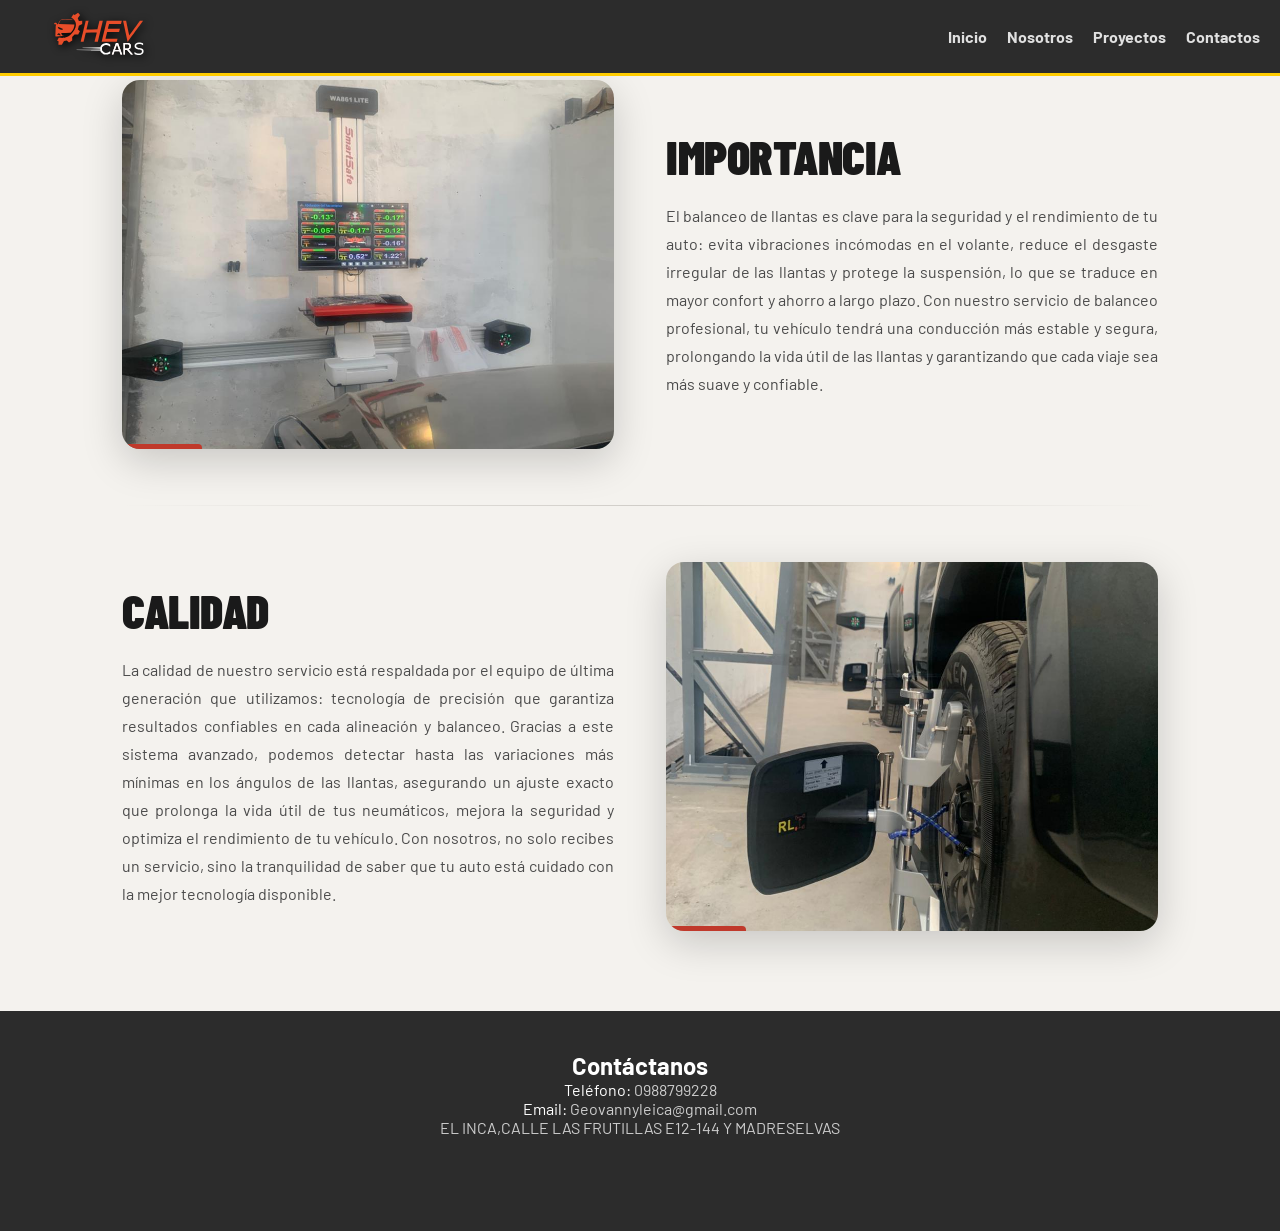
==== ABCFRENOS/index.html @ 99a87850 "fotos y cambios" ====
<!DOCTYPE html>
<html lang="es">
<head>
  <meta charset="UTF-8" />
  <meta name="viewport" content="width=device-width, initial-scale=1.0"/>
  <title>Misión y Visión – Taller Mecánico</title>
  <link href="https://fonts.googleapis.com/css2?family=Barlow+Condensed:wght@700;900&family=Barlow:wght@400;500;600&display=swap" rel="stylesheet"/>
  <link rel="stylesheet" href="styles.css"/>
</head>



<body>
<header>
    <nav class="navbar">
      <div class="logo">
        <a href="/index.html">
        <img src="imagenes/logo.svg" alt="Logo de la empresa">
        </a>
      </div>
      <!-- Botón hamburguesa -->
    <div class="menu-toggle" id="menu-toggle">
      ☰
    </div>
      <ul class="menu" id="menu">
        <li><a href= "/index.html">Inicio</a></li>
        <li><a href="/nosotros/">Nosotros</a></li>
        <li><a href="/proyectos/">Proyectos</a></li>
        <li><a href="#contacto">Contactos</a></li>
      </ul>
    </nav>
  </header>

  <section class="mv-section">

    <!-- MISIÓN -->
    <div class="mv-row">

      <div class="mv-img-wrap">
        <!-- Reemplaza el src con tu foto del taller -->
        <img
          src="imagenes/balanceo1.png"
          alt="Interior del taller mecánico"
        />
      </div>

      <div class="mv-text">
        <h2 class="mv-title">IMPORTANCIA</h2>
        <p class="mv-body">
          El balanceo de llantas es clave para la seguridad y el rendimiento de tu auto: evita vibraciones 
          incómodas en el volante, reduce el desgaste irregular de las llantas y protege la suspensión, 
          lo que se traduce en mayor confort y ahorro a largo plazo. Con nuestro servicio de balanceo profesional, 
          tu vehículo tendrá una conducción más estable y segura, prolongando la vida útil de las llantas y 
          garantizando que cada viaje sea más suave y confiable.
        </p>
      </div>

    </div>

    <div class="mv-divider"></div>

    <!-- VISIÓN -->
    <div class="mv-row reverse">

      <div class="mv-img-wrap">
        <!-- Reemplaza el src con tu foto del taller -->
        <img
          src="imagenes/balanceo2.png"
          alt="Mecánico trabajando en un vehículo"
        />
      </div>

      <div class="mv-text">
        <h2 class="mv-title">CALIDAD</h2>
        <p class="mv-body">
          La calidad de nuestro servicio está respaldada por el equipo de última generación que utilizamos: 
          tecnología de precisión que garantiza resultados confiables en cada alineación y balanceo. 
          Gracias a este sistema avanzado, podemos detectar hasta las variaciones más mínimas en los ángulos de las llantas, 
          asegurando un ajuste exacto que prolonga la vida útil de tus neumáticos, mejora la seguridad y 
          optimiza el rendimiento de tu vehículo. Con nosotros, no solo recibes un servicio, 
          sino la tranquilidad de saber que tu auto está cuidado con la mejor tecnología disponible.
        </p>
      </div>

    </div>

  </section>
<!-- Contacto -->
  <section id="contacto" class="contacto">
    <h2>Contáctanos</h2>
    <p>Teléfono: <a href="tel:0988799228"> 0988799228 </a></p>
    <p>Email: <a href="mailto:Geovannyleica@gmail.com">Geovannyleica@gmail.com</a></p>
    <p> <a href="https://maps.app.goo.gl/3i5WY8hVpoRvi7pT9" target="_blank"> EL INCA,CALLE LAS FRUTILLAS E12-144 Y MADRESELVAS  </a> </p>
    <div class="social-contact">
    <a href="https://www.facebook.com/share/1BmaH5oKa9/" target="_blank" class="icon">
      <i class="fab fa-facebook"></i>
    </a>
    <a href="https://www.instagram.com/hevcarsa?igsh=anh1bHQ2N3V3d2Rv" target="_blank" class="icon">
      <i class="fab fa-instagram"></i>
    </a>
  </div>
  </section>
  <!-- el scrip va al final  -->
  <script src="script1_0.js"></script>
</body>
</html>
---- ABCFRENOS/styles.css ----
:root {
  --bg:      #f4f2ee;
  --surface: #ffffff;
  --accent:  #c0392b;
  --dark:    #1a1a1a;
  --mid:     #4a4a4a;
  --light:   #9e9e9e;
  --radius:  18px;
  --gap:     56px;
}

*, *::before, *::after { box-sizing: border-box; margin: 0; padding: 0; }



/* Navbar */
.navbar {
  position: fixed; /* fija la barra */
  top: 0;  /* siempre arriba */
  left: 0;
  width: 100%; /* ocupa todo el ancho */
  display: flex;
  align-items: center;
  background: #2c2c2c;   /* gris oscuro */
  padding: 10px 20px;
  border-bottom: 3px solid #ffcc00; /* acento amarillo */
  z-index: 1000; /* asegura que quede encima del contenido */
}


.logo img {
  height: 50px;
  filter: drop-shadow(2px 2px 4px #000); /* resalta logo */
}

.menu {
  list-style: none;
  display: flex;
  gap: 20px;
  margin-left: auto;   /* empuja el menú hacia la derecha */
}

.menu li a {
  color: #e0e0e0;
  text-decoration: none;
  font-weight: bold;
}

.menu li a:hover {
  color: #ffcc00;
}
/* Botón hamburguesa oculto en escritorio */
.menu-toggle {
  display: none;
  font-size: 28px;
  cursor: pointer;
  margin-left: auto;
}

/* Responsive: en pantallas pequeñas */
@media (max-width: 768px) {
  .menu {
    display: none;              /* ocultar menú por defecto */
    flex-direction: column;     /* menú vertical */
    background: #2c2c2c;
    position: absolute;
    top: 60px;                  /* debajo del header */
    right: 0;
    width: 200px;
    border: 1px solid #e84d29;
    padding: 10px;
  }

  .menu li {
    margin: 10px 0;
  }

  .menu-toggle {
    display: block;
    font-size: 28px;
    color: #e84d29;
    cursor: pointer;
    margin-left: auto;
  }

  .menu.active {
    display: flex;              /* mostrar menú al activar */
  }
}



body {
  font-family: 'Barlow', sans-serif;
  background-color: var(--bg);
  color: var(--dark);
}

/* ── Section wrapper ── */
.mv-section {
  max-width: 1100px;
  margin: 0 auto;
  padding: 80px 32px;
  display: flex;
  flex-direction: column;
  gap: var(--gap);
}

/* ── Row ── */
.mv-row {
  display: grid;
  grid-template-columns: 1fr 1fr;
  gap: 52px;
  align-items: center;
}

.mv-row.reverse {
  direction: rtl;
}
.mv-row.reverse > * {
  direction: ltr;
}

/* ── Image card ── */
.mv-img-wrap {
  position: relative;
  border-radius: var(--radius);
  overflow: hidden;
  aspect-ratio: 4 / 3;
  box-shadow: 0 12px 40px rgba(0,0,0,.18);
}

.mv-img-wrap img {
  width: 100%;
  height: 100%;
  object-fit: cover;
  display: block;
  transition: transform .55s ease;
}

.mv-img-wrap:hover img {
  transform: scale(1.04);
}

.mv-img-wrap::before {
  content: '';
  position: absolute;
  bottom: 0; left: 0;
  width: 80px; height: 5px;
  background: var(--accent);
  z-index: 2;
  border-radius: 0 4px 0 0;
}

/* ── Text block ── */
.mv-text {
  display: flex;
  flex-direction: column;
  gap: 20px;
}

.mv-label {
  display: inline-flex;
  align-items: center;
  gap: 10px;
  font-family: 'Barlow Condensed', sans-serif;
  font-size: 11px;
  font-weight: 700;
  letter-spacing: .18em;
  text-transform: uppercase;
  color: var(--accent);
}

.mv-label::before {
  content: '';
  display: block;
  width: 28px;
  height: 2px;
  background: var(--accent);
  flex-shrink: 0;
}

.mv-title {
  font-family: 'Barlow Condensed', sans-serif;
  font-size: clamp(2.2rem, 4vw, 3rem);
  font-weight: 900;
  line-height: 1.05;
  letter-spacing: -.01em;
  color: var(--dark);
}

.mv-body {
  font-size: 1rem;
  line-height: 1.75;
  color: var(--mid);
  text-align: justify;
}

/* ── Divider ── */
.mv-divider {
  width: 100%;
  height: 1px;
  background: linear-gradient(to right, transparent, #d0cdc8, transparent);
}

/* ── Responsive ── */
@media (max-width: 720px) {
  .mv-row,
  .mv-row.reverse {
    grid-template-columns: 1fr;
    direction: ltr;
  }
  .mv-row.reverse .mv-img-wrap {
    order: -1;
  }
}
/* Servicios */
.servicios {
  padding: 40px 20px;
  text-align: center;
}

.servicios h2 {
  margin-bottom: 20px;
}


.servicios-grid {
  display: grid;
  grid-template-columns: repeat(3, 1fr); /* 3 columnas iguales */
  gap: 20px;
  justify-items: center; /* centra cada tarjeta */
}

.servicio {
  width: 200px;
  text-align: center;
  margin: 10px;
}

.servicio img {
  width: 100%;
  height: 150px;             /* altura fija para todas las imágenes */
  object-fit: cover;         /* recorta la imagen para que no se deforme */
  border-radius: 5px;
}

.servicios .servicio p {
  margin-top: 10px;
  font-weight: bold;
  font-size: 16px;
  color: #444;
  text-transform: uppercase;
  letter-spacing: 1px;
  transition: color 0.3s ease;
  
}

.servicios .servicio:hover p {
  color: #0077b6;
}

/* Quitar subrayado de los enlaces */
.servicios .servicio a {
  text-decoration: none;
  color: inherit;
}
/* Responsivo: en pantallas pequeñas se apilan en 1 o 2 columnas */
@media (max-width: 900px) {
  .servicios-grid {
    grid-template-columns: repeat(2, 1fr);
  }
}

@media (max-width: 600px) {
  .servicios-grid {
    grid-template-columns: 1fr;
  }
}
/* Contacto */
.contacto {
  background: #2c2c2c;
  color: #fff;
  padding: 40px 20px;
  text-align: center;
}

.contacto a {
  color: #ccc;
  text-decoration: none;
}

.contacto a:hover {
  text-decoration: underline;
}

.social-contact {
  margin-top: 20px;
}

.social-contact .icon {
  color: #ccc;       /* color de los íconos */  /* color de los íconos */
  margin: 0 10px;
  font-size: 28px;      /* tamaño más grande */
  text-decoration: none;
}

.social-contact .icon:hover {
  color: #ffffff;       /* cambia al pasar el mouse */
}




/* Reset básico */
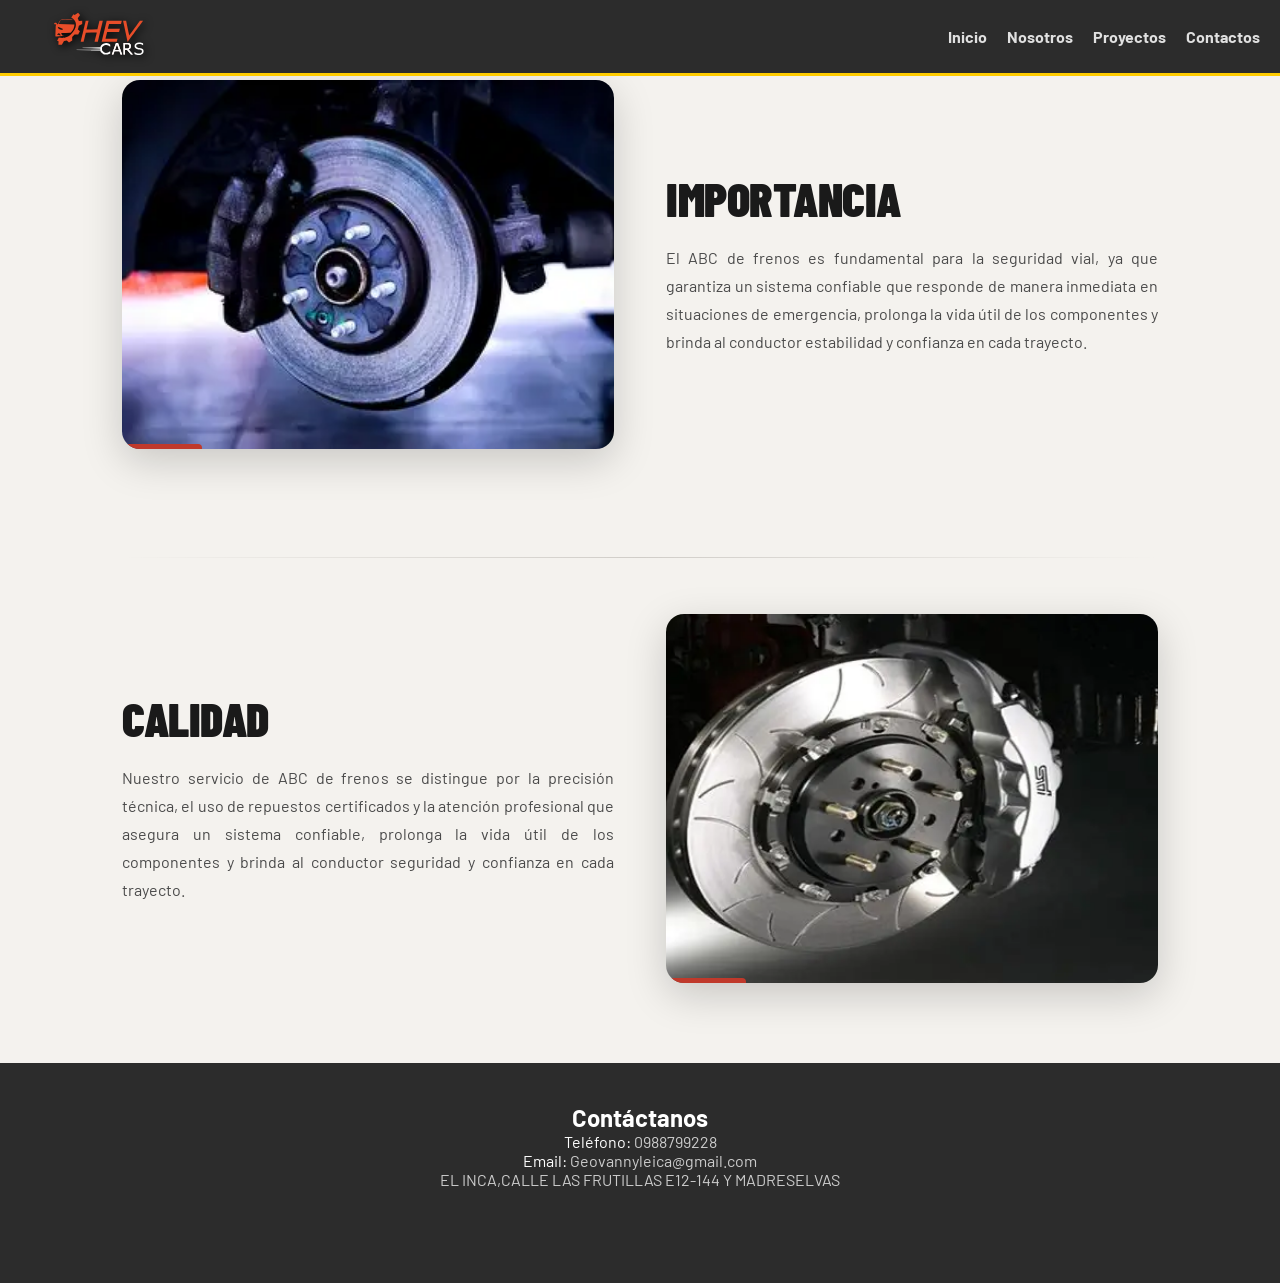
==== commit a0ad5d4e: "geology" ====
--- a/ABCFRENOS/index.html
+++ b/ABCFRENOS/index.html
@@ -3,7 +3,7 @@
 <head>
   <meta charset="UTF-8" />
   <meta name="viewport" content="width=device-width, initial-scale=1.0"/>
-  <title>Misión y Visión – Taller Mecánico</title>
+  <title> ABC de frenos </title>
   <link href="https://fonts.googleapis.com/css2?family=Barlow+Condensed:wght@700;900&family=Barlow:wght@400;500;600&display=swap" rel="stylesheet"/>
   <link rel="stylesheet" href="styles.css"/>
 </head>
@@ -39,7 +39,7 @@
       <div class="mv-img-wrap">
         <!-- Reemplaza el src con tu foto del taller -->
         <img
-          src="imagenes/balanceo1.png"
+          src="imagenes/image.png"
           alt="Interior del taller mecánico"
         />
       </div>
@@ -47,11 +47,10 @@
       <div class="mv-text">
         <h2 class="mv-title">IMPORTANCIA</h2>
         <p class="mv-body">
-          El balanceo de llantas es clave para la seguridad y el rendimiento de tu auto: evita vibraciones 
-          incómodas en el volante, reduce el desgaste irregular de las llantas y protege la suspensión, 
-          lo que se traduce en mayor confort y ahorro a largo plazo. Con nuestro servicio de balanceo profesional, 
-          tu vehículo tendrá una conducción más estable y segura, prolongando la vida útil de las llantas y 
-          garantizando que cada viaje sea más suave y confiable.
+         
+    El ABC de frenos es fundamental para la seguridad vial, ya que garantiza un sistema confiable que responde de manera inmediata en situaciones de emergencia, prolonga la vida útil de los componentes y brinda al conductor estabilidad y confianza en cada trayecto.
+  </p>
+</div>
         </p>
       </div>
 
@@ -65,7 +64,7 @@
       <div class="mv-img-wrap">
         <!-- Reemplaza el src con tu foto del taller -->
         <img
-          src="imagenes/balanceo2.png"
+          src="imagenes/image1.png"
           alt="Mecánico trabajando en un vehículo"
         />
       </div>
@@ -73,12 +72,7 @@
       <div class="mv-text">
         <h2 class="mv-title">CALIDAD</h2>
         <p class="mv-body">
-          La calidad de nuestro servicio está respaldada por el equipo de última generación que utilizamos: 
-          tecnología de precisión que garantiza resultados confiables en cada alineación y balanceo. 
-          Gracias a este sistema avanzado, podemos detectar hasta las variaciones más mínimas en los ángulos de las llantas, 
-          asegurando un ajuste exacto que prolonga la vida útil de tus neumáticos, mejora la seguridad y 
-          optimiza el rendimiento de tu vehículo. Con nosotros, no solo recibes un servicio, 
-          sino la tranquilidad de saber que tu auto está cuidado con la mejor tecnología disponible.
+          Nuestro servicio de ABC de frenos se distingue por la precisión técnica, el uso de repuestos certificados y la atención profesional que asegura un sistema confiable, prolonga la vida útil de los componentes y brinda al conductor seguridad y confianza en cada trayecto.
         </p>
       </div>
 
